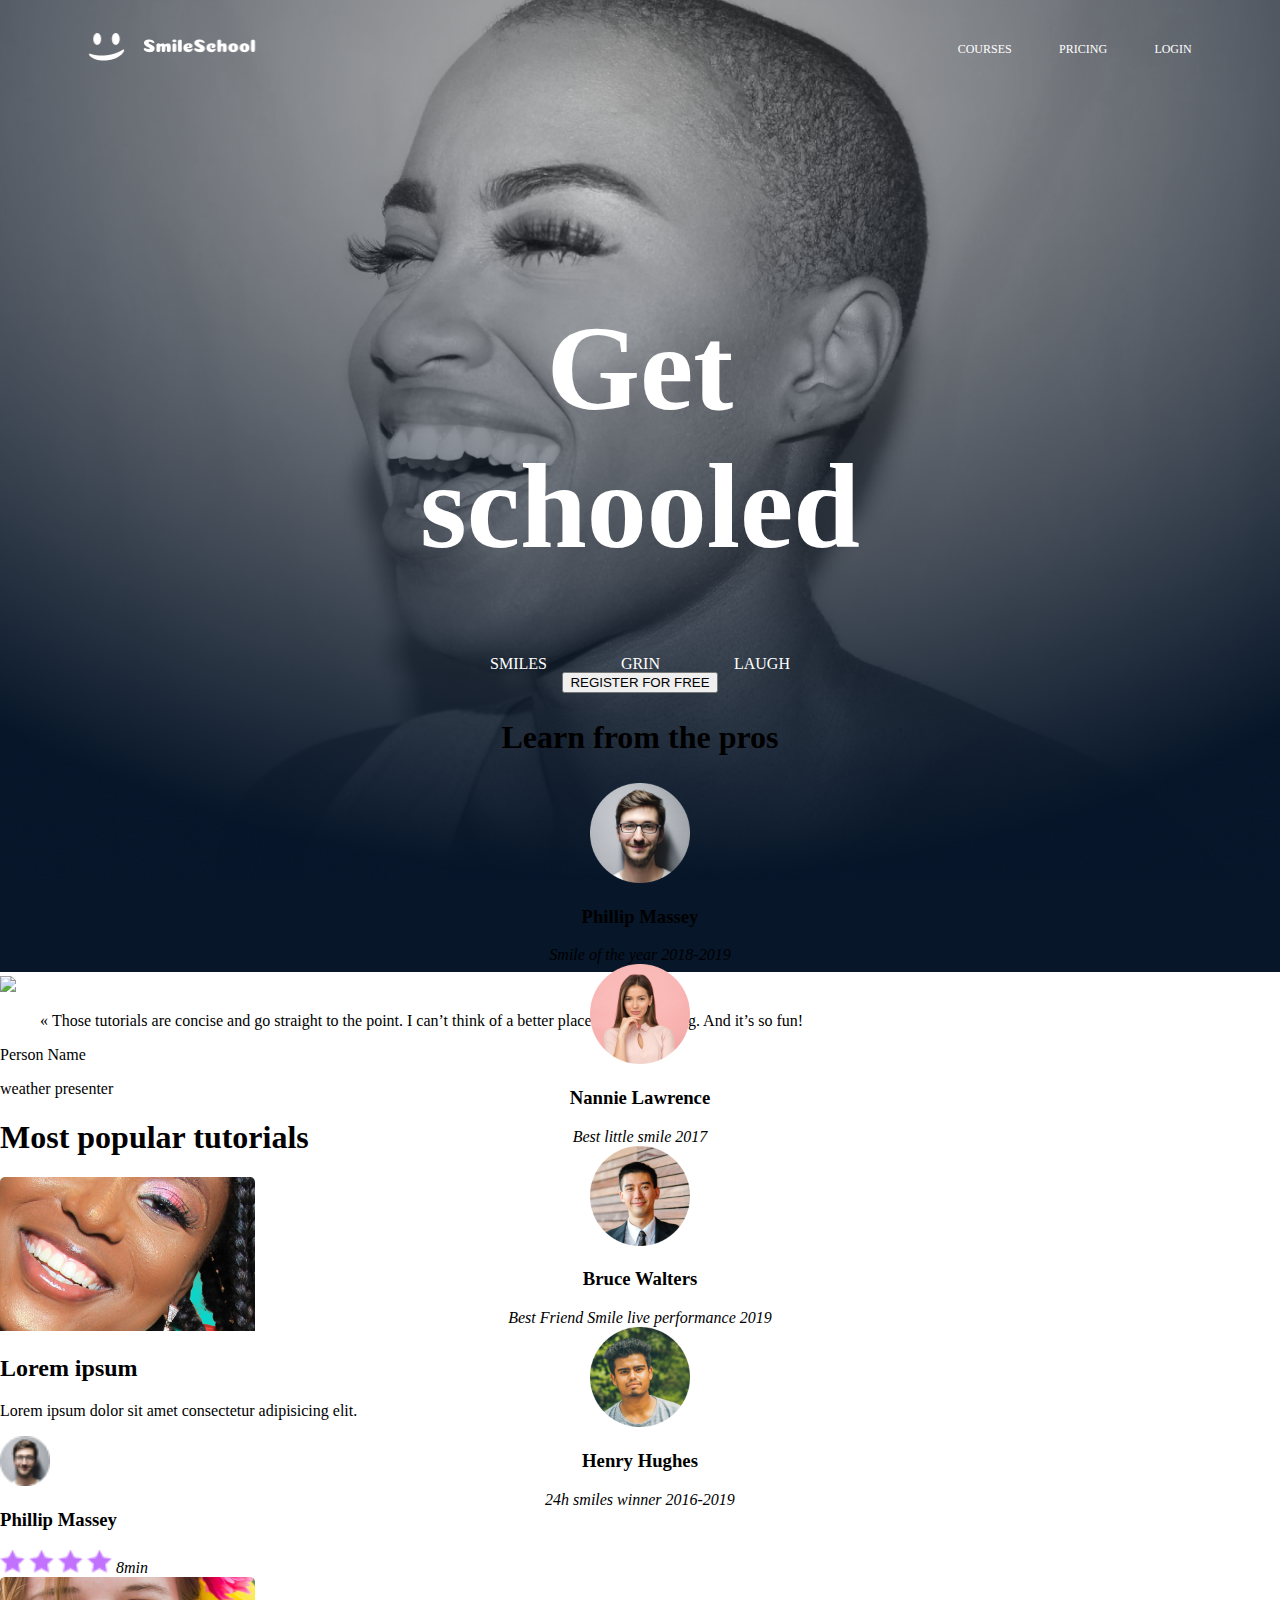
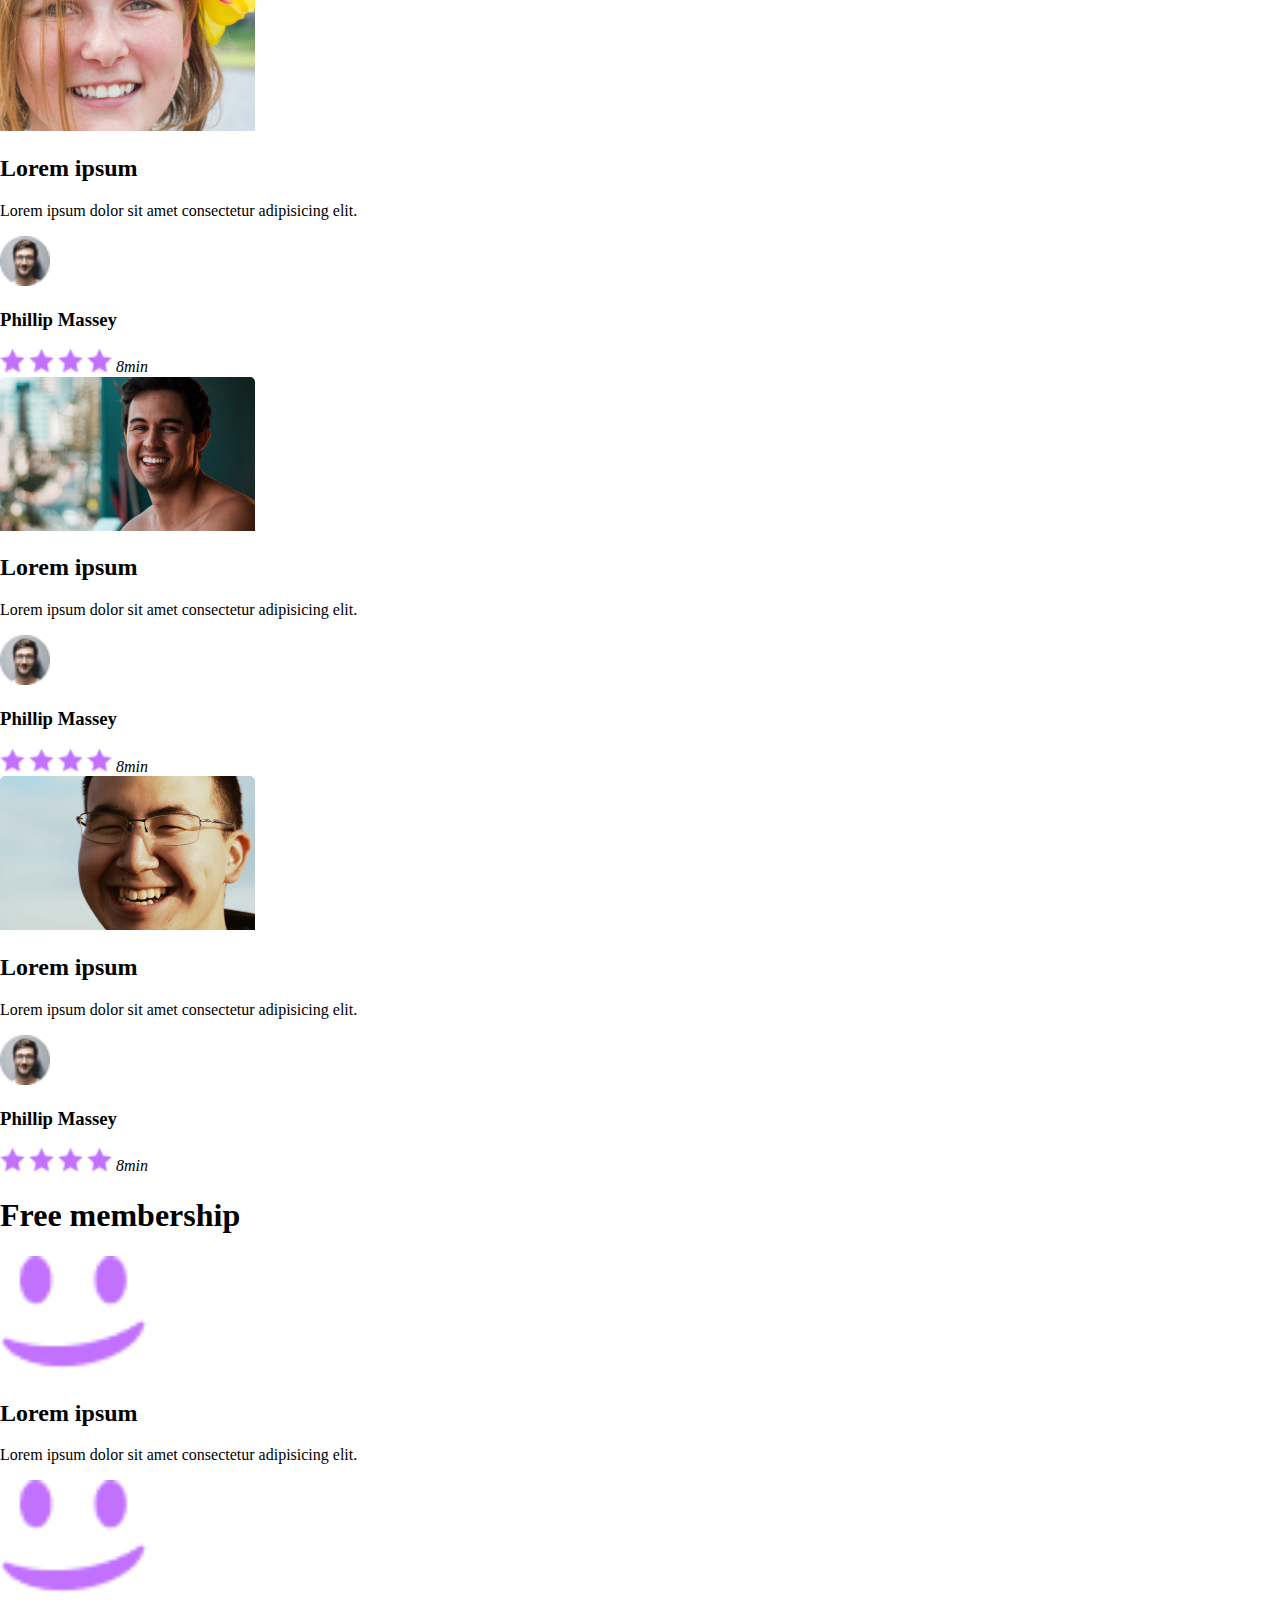
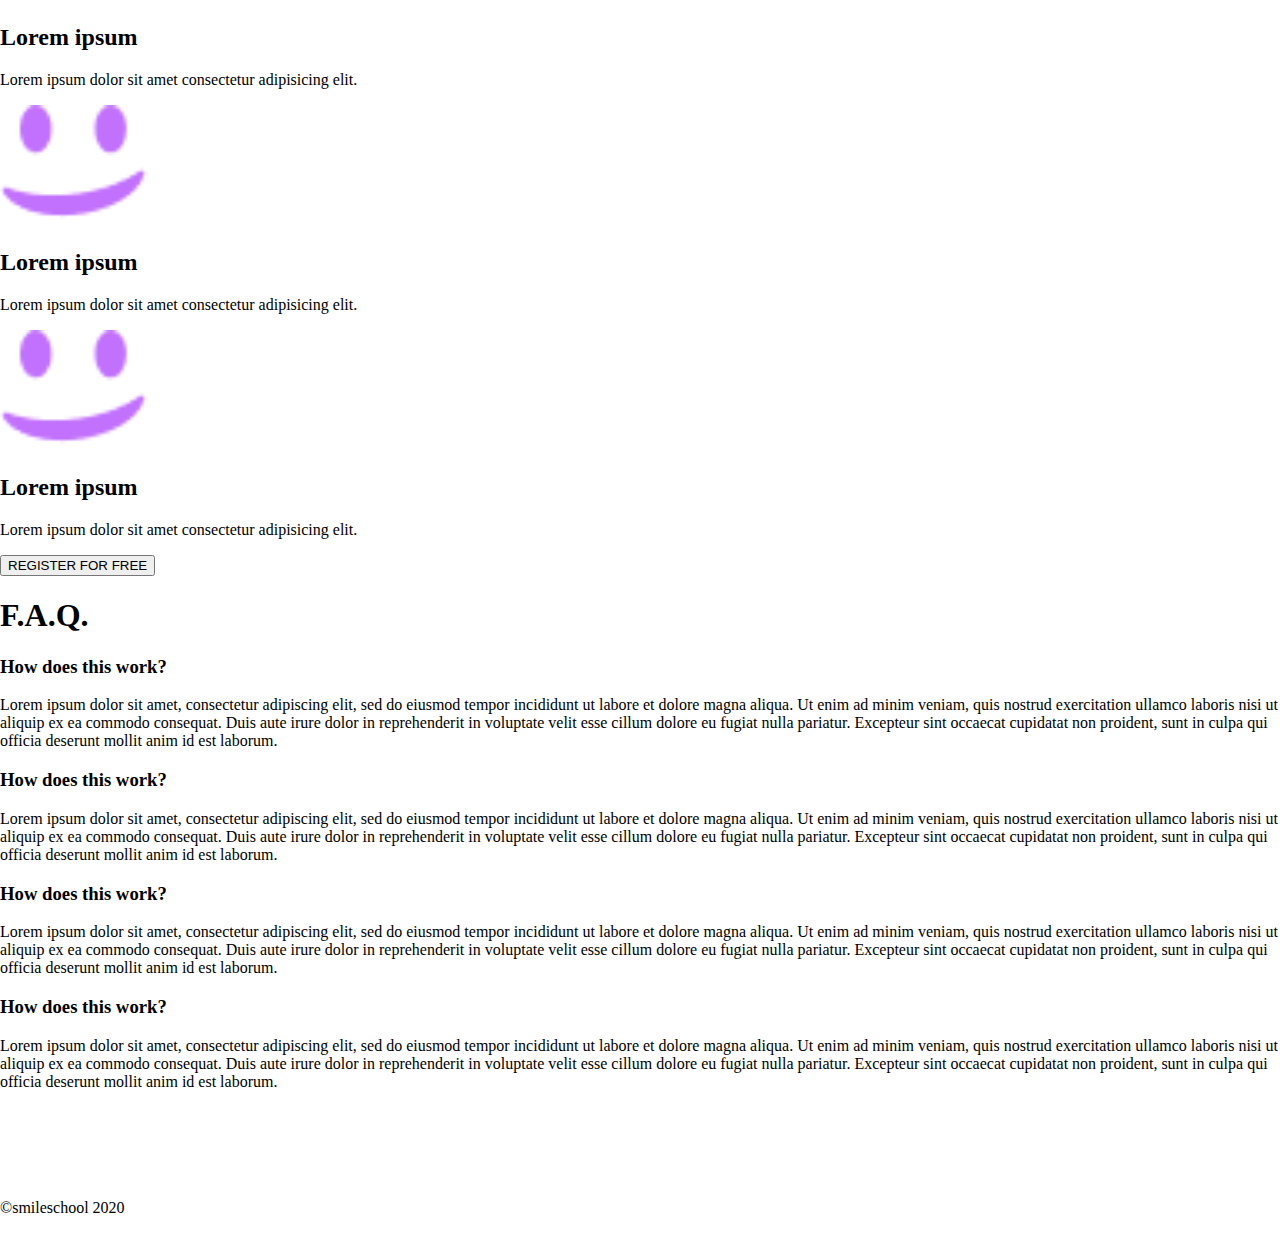
==== html_advanced/index.html @ 53e91752 "html_advanced Tasks: (0, 1, 2, 3, 4, 5)" ====
<!DOCTYPE html>
<html lang="en">
<head>
    <meta charset="UTF-8">
    <meta name="viewport" content="width=device-width, initial-scale=1.0">
    <title>Document</title>
    <style>
        @font-face {
            font-family: 'Source Sans Pro';
            src: url('../fonts/SourceSansPro-Regular.ttf');
        }
        @font-face {
            font-family: 'Source Sans Pro Bold';
            src: url('../fonts/SourceSansPro-Bold.ttf');
        }
        @font-face {
            font-family: 'Spin Cycle OT';
            src: url('../fonts/spincycle_ot.otf');
        }
        body {
            margin: 0;
            padding: 0;
        }
        #header-navbar {
            position: absolute;
            display: flex;
            justify-content: space-between;
            align-items: center;
            margin: 0;
            padding: 0;
            left: 50%;
            transform: translateX(-50%);
            top: 35.02px;
            width: 1103.41px;
            height: 29.46px;
        }
        #header-navbar-links {
            display: flex;
            justify-content: space-between;
            align-items: center;
            width: 234px;
            height: 15px;
        }
        #header-navbar-links-item {
            display: flex;
            justify-content: space-between;
            align-items: center;
            height: 15px;
            font-family: 'Source Sans Pro Bold';
            color: white;
            text-decoration: none;
            font-size: 12px;
        }
        #header-section {
            position: absolute;
            display: flex;
            flex-direction: column;
            align-items: center;
            left: 50%;
            transform: translateX(-50%);
            top: 220px;
            height: 29.46px;
            text-align: center;
        }
        #header-section-items {
            display: flex;
            justify-content: space-between;
            align-items: center;
            width: 300px;
            height: 15px;
        }
        #header-section-text {
            font-family: 'Source Sans Pro Bold';
            color: white;
            font-size: 16px;
            text-decoration: none;
        }
    </style>
</head>
<body>
    <header>
        <img src="../images/header-background.png" alt="header-background" width="100%" height="100%">
        <div id="header-navbar">
            <a href="#">
                <img src="../images/logo.png" alt="top-image" width="167px">
            </a>
            <div id="header-navbar-links">
                <a id="header-navbar-links-item" href="https://github.com/JustGodWork/">COURSES</a>
                <a id="header-navbar-links-item" href="https://github.com/JustGodWork/holberton-web-development/">PRICING</a>
                <a id="header-navbar-links-item" href="https://www.zerod.fr">LOGIN</a>
            </div>
        </div>
        <section id="header-section">
            <h1 style="font-size: 120px; color: white;">Get schooled</h1>
            <div id="header-section-items">
                <a id="header-section-text"href="#">SMILES</a>
                <a id="header-section-text"href="#">GRIN</a>
                <a id="header-section-text"href="#">LAUGH</a>
            </div>
            <!-- TODO: Add button style -->
            <button>REGISTER FOR FREE</button>
            <!-- TODO: Add styling to this div -->
            <main>
                <h2 style="font-size: 32px;">Learn from the pros</h2>
                <div>
                    <div>
                        <img src="../images/pro1.png" width="100px">
                        <div>
                            <h3>Phillip Massey</h3>
                            <em>Smile of the year 2018-2019</em>
                        </div>
                    </div>
                    <div>
                        <img src="../images/pro2.png" width="100px">
                        <div>
                            <h3>Nannie Lawrence</h3>
                            <em>Best little smile 2017</em>
                        </div>
                    </div>
                    <div>
                        <img src="../images/pro3.png" width="100px">
                        <div>
                            <h3>Bruce Walters</h3>
                            <em>Best Friend Smile live performance 2019</em>
                        </div>
                    </div>
                    <div>
                        <img src="../images/pro4.png" width="100px">
                        <div>
                            <h3>Henry Hughes</h3>
                            <em>24h smiles winner 2016-2019</em>
                        </div>
                    </div>
                </div>
            </main>
        </section>
        <!-- TODO: Make styling for all below -->
        <main>
            <section>
                <div>
                    <img src="../images/Drummer.jpg" width="100px">
                </div>
                <div>
                    <blockquote>
                        « Those tutorials are concise and go straight to the point. I can’t think of a better place to learn smiling. And it’s so fun!
                    </blockquote>
                    <p>Person Name</p>
                    <p>weather presenter</p>
                </div>
            </section>
        </main>
    </header>
    <section>
        <h1>Most popular tutorials</h1>
        <div>
            <div>
                <img src="../images/preview1.png">
                <h2>Lorem ipsum</h2>
                <p>Lorem ipsum dolor sit amet consectetur adipisicing elit.</p>
                <div>
                    <img src="../images/avatar1.png" width="50px">
                    <h3>Phillip Massey</h3>
                </div>
                <div>
                    <img src="../images/star.png" width="25px">
                    <img src="../images/star.png" width="25px">
                    <img src="../images/star.png" width="25px">
                    <img src="../images/star.png" width="25px">
                    <em>8min</em>
                </div>
            </div>
            <div>
                <img src="../images/preview2.png">
                <h2>Lorem ipsum</h2>
                <p>Lorem ipsum dolor sit amet consectetur adipisicing elit.</p>
                <div>
                    <img src="../images/avatar2.png" width="50px">
                    <h3>Phillip Massey</h3>
                </div>
                <div>
                    <img src="../images/star.png" width="25px">
                    <img src="../images/star.png" width="25px">
                    <img src="../images/star.png" width="25px">
                    <img src="../images/star.png" width="25px">
                    <em>8min</em>
                </div>
            </div>
            <div>
                <img src="../images/preview3.png">
                <h2>Lorem ipsum</h2>
                <p>Lorem ipsum dolor sit amet consectetur adipisicing elit.</p>
                <div>
                    <img src="../images/avatar3.png" width="50px">
                    <h3>Phillip Massey</h3>
                </div>
                <div>
                    <img src="../images/star.png" width="25px">
                    <img src="../images/star.png" width="25px">
                    <img src="../images/star.png" width="25px">
                    <img src="../images/star.png" width="25px">
                    <em>8min</em>
                </div>
            </div>
            <div>
                <img src="../images/preview4.png">
                <h2>Lorem ipsum</h2>
                <p>Lorem ipsum dolor sit amet consectetur adipisicing elit.</p>
                <div>
                    <img src="../images/avatar4.png" width="50px">
                    <h3>Phillip Massey</h3>
                </div>
                <div>
                    <img src="../images/star.png" width="25px">
                    <img src="../images/star.png" width="25px">
                    <img src="../images/star.png" width="25px">
                    <img src="../images/star.png" width="25px">
                    <em>8min</em>
                </div>
            </div>
        </div>
    </section>
    <section>
        <h1>Free membership</h1>
        <div>
            <img src="../images/smile.png" width="150px">
            <h2>Lorem ipsum</h2>
            <p>Lorem ipsum dolor sit amet consectetur adipisicing elit.</p>
        </div>
        <div>
            <img src="../images/smile.png" width="150px">
            <h2>Lorem ipsum</h2>
            <p>Lorem ipsum dolor sit amet consectetur adipisicing elit.</p>
        </div>
        <div>
            <img src="../images/smile.png" width="150px">
            <h2>Lorem ipsum</h2>
            <p>Lorem ipsum dolor sit amet consectetur adipisicing elit.</p>
        </div>
        <div>
            <img src="../images/smile.png" width="150px">
            <h2>Lorem ipsum</h2>
            <p>Lorem ipsum dolor sit amet consectetur adipisicing elit.</p>
        </div>
        <button>REGISTER FOR FREE</button>
    </section>
    <section>
        <h1>F.A.Q.</h1>
        <div>
            <div>
                <div>
                    <h3>How does this work?</h3>
                    <p>Lorem ipsum dolor sit amet, consectetur adipiscing elit, sed do eiusmod tempor incididunt ut labore et dolore magna aliqua. Ut enim ad minim veniam, quis nostrud exercitation ullamco laboris nisi ut aliquip ex ea commodo consequat. Duis aute irure dolor in reprehenderit in voluptate velit esse cillum dolore eu fugiat nulla pariatur. Excepteur sint occaecat cupidatat non proident, sunt in culpa qui officia deserunt mollit anim id est laborum.</p>
                </div>
                <div>
                    <h3>How does this work?</h3>
                    <p>Lorem ipsum dolor sit amet, consectetur adipiscing elit, sed do eiusmod tempor incididunt ut labore et dolore magna aliqua. Ut enim ad minim veniam, quis nostrud exercitation ullamco laboris nisi ut aliquip ex ea commodo consequat. Duis aute irure dolor in reprehenderit in voluptate velit esse cillum dolore eu fugiat nulla pariatur. Excepteur sint occaecat cupidatat non proident, sunt in culpa qui officia deserunt mollit anim id est laborum.</p>
                </div>
            </div>
            <div>
                <div>
                    <h3>How does this work?</h3>
                    <p>Lorem ipsum dolor sit amet, consectetur adipiscing elit, sed do eiusmod tempor incididunt ut labore et dolore magna aliqua. Ut enim ad minim veniam, quis nostrud exercitation ullamco laboris nisi ut aliquip ex ea commodo consequat. Duis aute irure dolor in reprehenderit in voluptate velit esse cillum dolore eu fugiat nulla pariatur. Excepteur sint occaecat cupidatat non proident, sunt in culpa qui officia deserunt mollit anim id est laborum.</p>
                </div>
                <div>
                    <h3>How does this work?</h3>
                    <p>Lorem ipsum dolor sit amet, consectetur adipiscing elit, sed do eiusmod tempor incididunt ut labore et dolore magna aliqua. Ut enim ad minim veniam, quis nostrud exercitation ullamco laboris nisi ut aliquip ex ea commodo consequat. Duis aute irure dolor in reprehenderit in voluptate velit esse cillum dolore eu fugiat nulla pariatur. Excepteur sint occaecat cupidatat non proident, sunt in culpa qui officia deserunt mollit anim id est laborum.</p>
                </div>
            </div>
        </div>
    </section>
    <footer>
        <div class="footer-content">
            <div class="footer-block">
                <img src="../images/logo.png" alt="footer-image" width="100px">
                <div class="footer-links">
                    <a href="#"><img src="../images/facebook_logo.png" alt="facebook" width="50px"></a>
                    <a href="#"><img src="../images/twitter_logo.png" alt="twitter" width="50px"></a>
                    <a href="#"><img src="../images/instagram_logo.png" alt="instagram" width="50px"></a>
                </div>
            </div>
            <p class="footer-text">©smileschool 2020</p>
        </div>
    </footer>
</body>
</html>
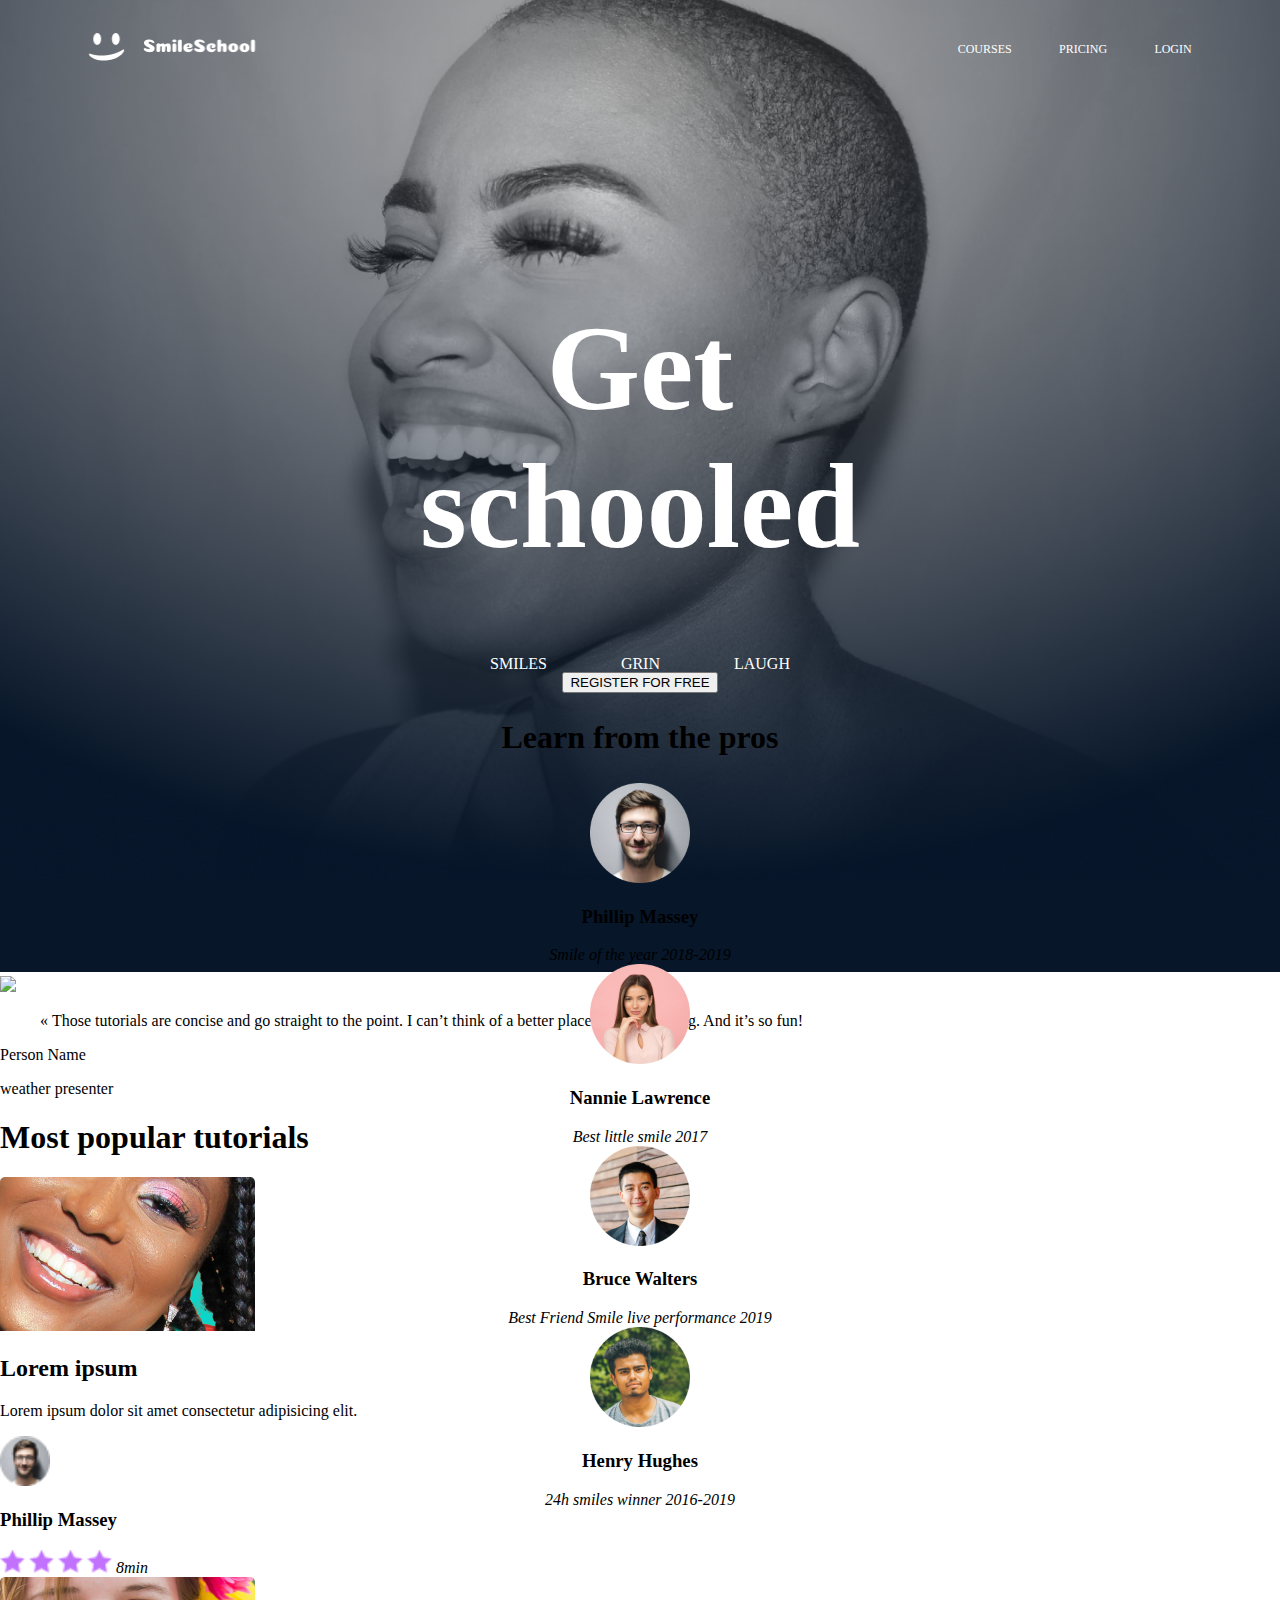
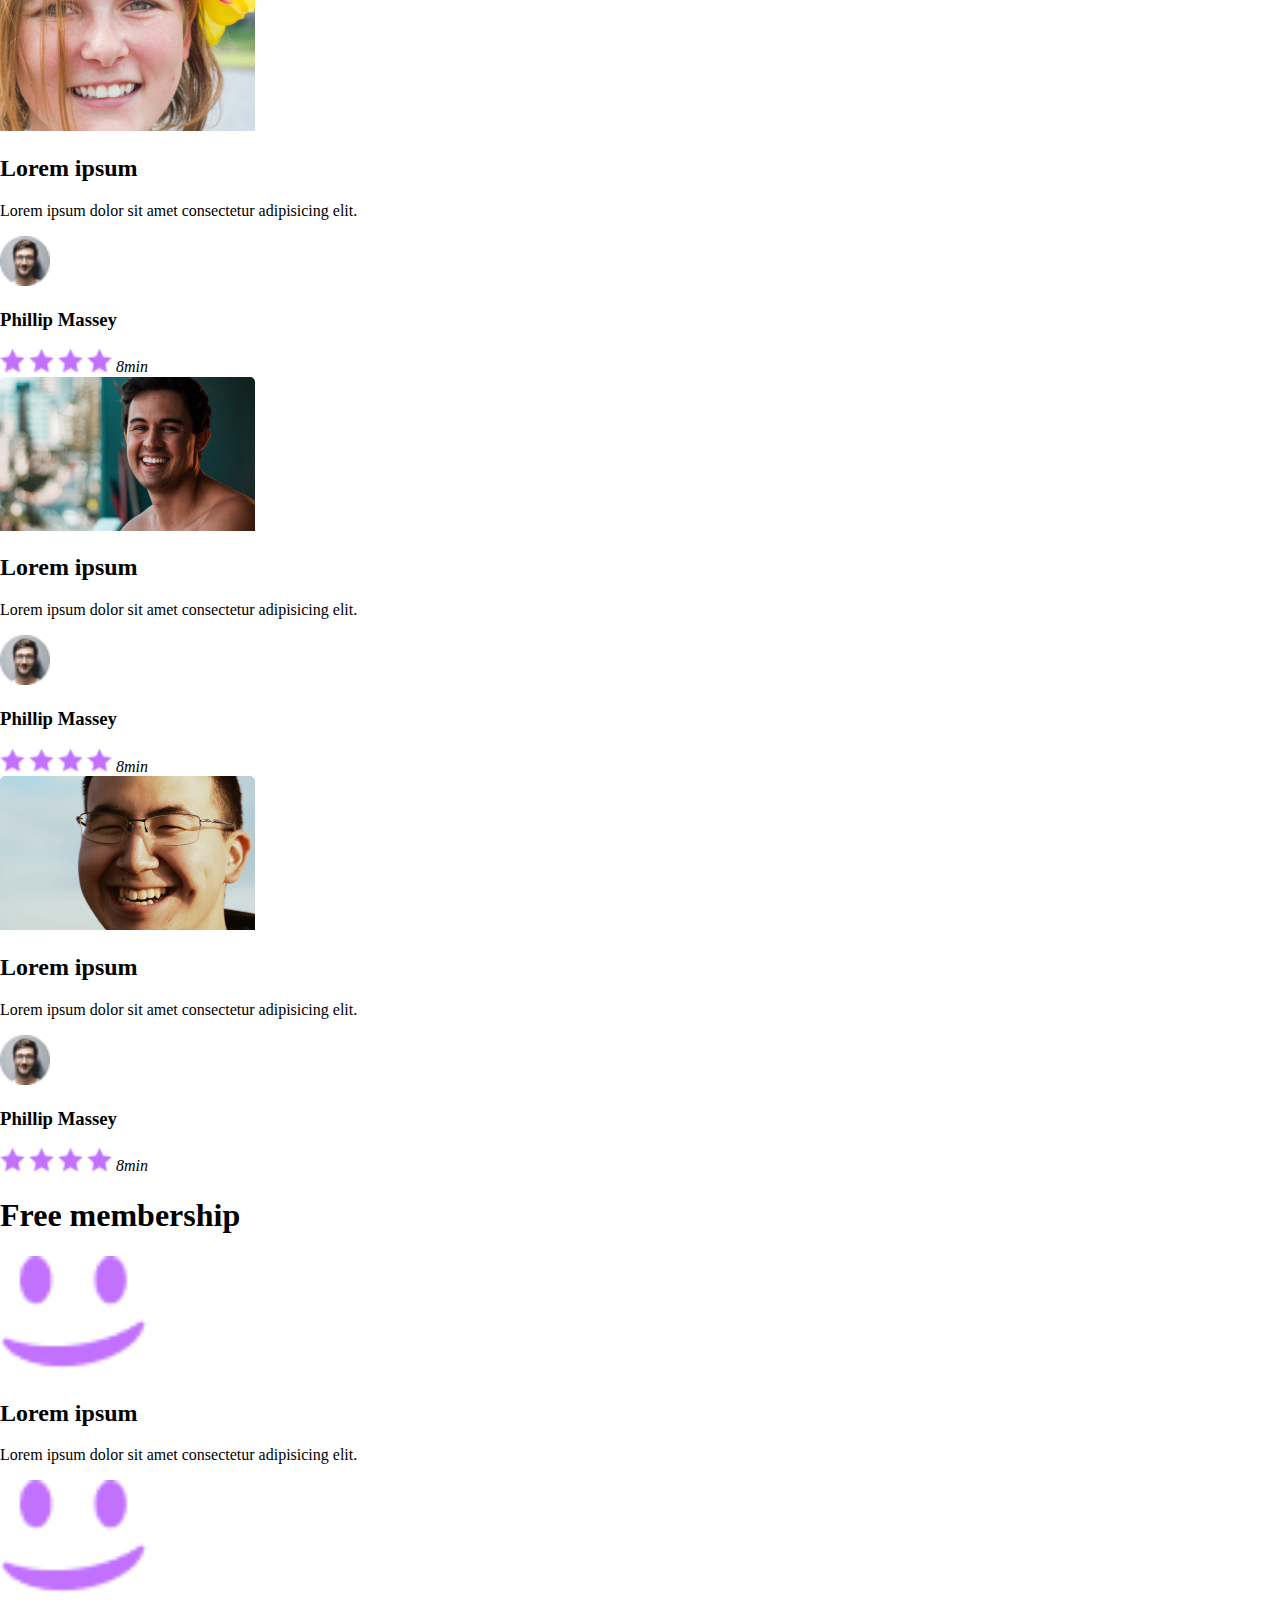
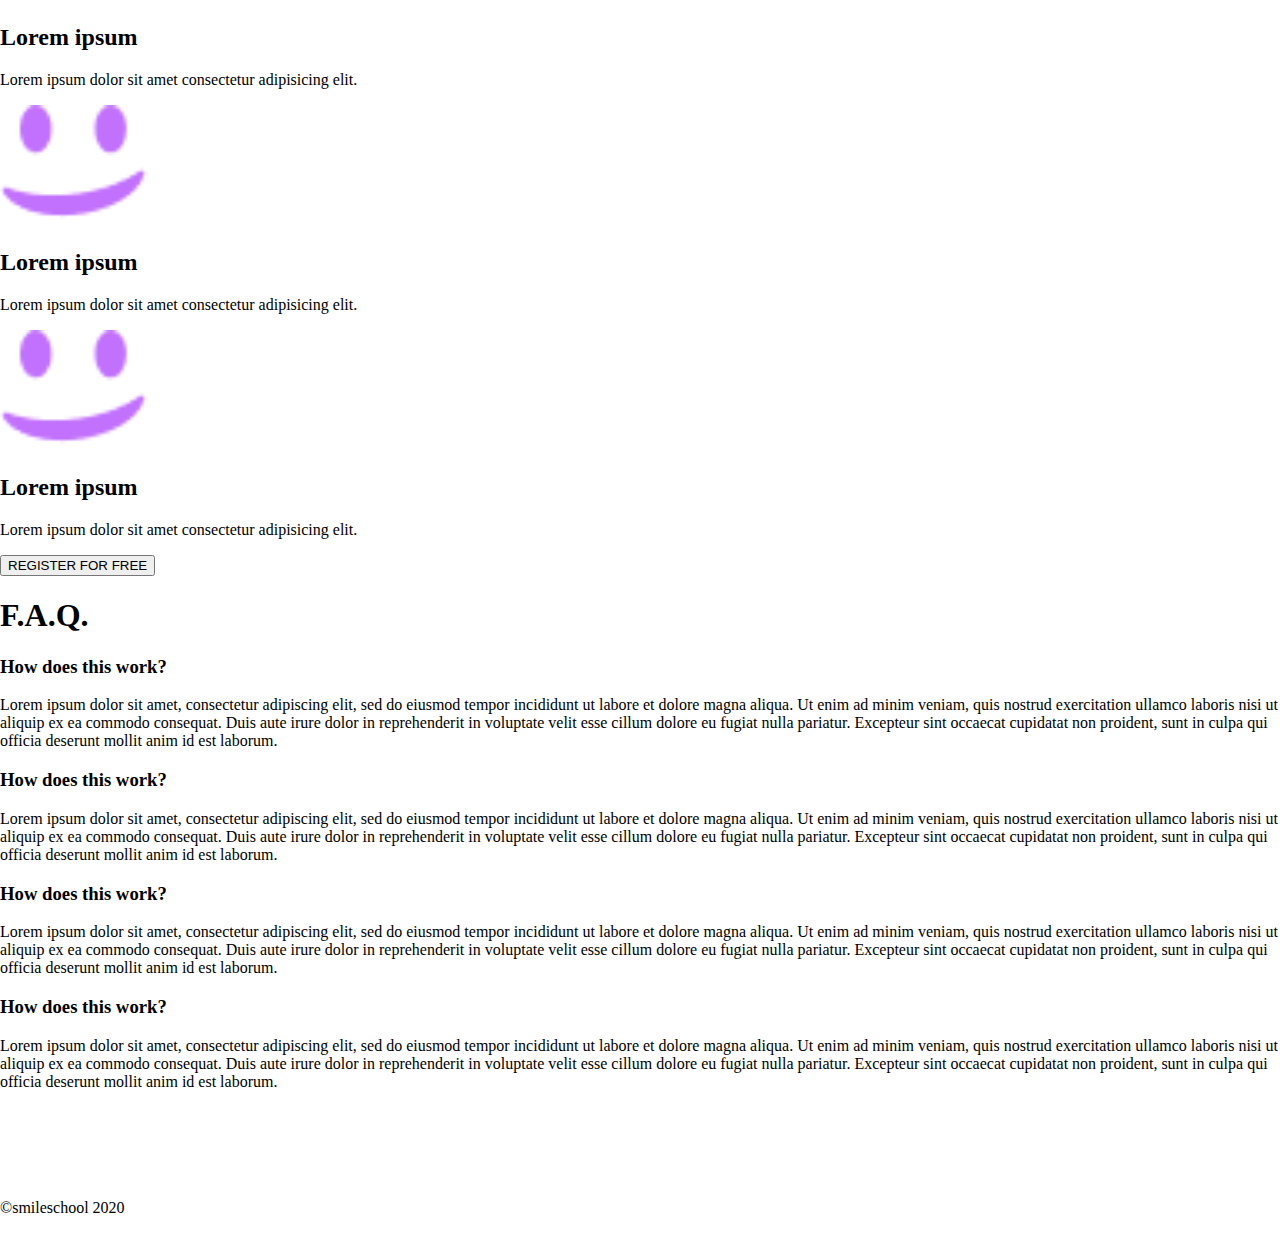
==== commit 0c157fb4: "Fix multiple main element" ====
--- a/html_advanced/index.html
+++ b/html_advanced/index.html
@@ -100,174 +100,172 @@
             <!-- TODO: Add button style -->
             <button>REGISTER FOR FREE</button>
             <!-- TODO: Add styling to this div -->
-            <main>
-                <h2 style="font-size: 32px;">Learn from the pros</h2>
-                <div>
-                    <div>
-                        <img src="../images/pro1.png" width="100px">
-                        <div>
-                            <h3>Phillip Massey</h3>
-                            <em>Smile of the year 2018-2019</em>
-                        </div>
-                    </div>
-                    <div>
-                        <img src="../images/pro2.png" width="100px">
-                        <div>
-                            <h3>Nannie Lawrence</h3>
-                            <em>Best little smile 2017</em>
-                        </div>
-                    </div>
-                    <div>
-                        <img src="../images/pro3.png" width="100px">
-                        <div>
-                            <h3>Bruce Walters</h3>
-                            <em>Best Friend Smile live performance 2019</em>
-                        </div>
-                    </div>
-                    <div>
-                        <img src="../images/pro4.png" width="100px">
-                        <div>
-                            <h3>Henry Hughes</h3>
-                            <em>24h smiles winner 2016-2019</em>
-                        </div>
-                    </div>
-                </div>
-            </main>
+            <h2 style="font-size: 32px;">Learn from the pros</h2>
+            <div>
+                <div>
+                    <img src="../images/pro1.png" width="100px">
+                    <div>
+                        <h3>Phillip Massey</h3>
+                        <em>Smile of the year 2018-2019</em>
+                    </div>
+                </div>
+                <div>
+                    <img src="../images/pro2.png" width="100px">
+                    <div>
+                        <h3>Nannie Lawrence</h3>
+                        <em>Best little smile 2017</em>
+                    </div>
+                </div>
+                <div>
+                    <img src="../images/pro3.png" width="100px">
+                    <div>
+                        <h3>Bruce Walters</h3>
+                        <em>Best Friend Smile live performance 2019</em>
+                    </div>
+                </div>
+                <div>
+                    <img src="../images/pro4.png" width="100px">
+                    <div>
+                        <h3>Henry Hughes</h3>
+                        <em>24h smiles winner 2016-2019</em>
+                    </div>
+                </div>
+            </div>
         </section>
         <!-- TODO: Make styling for all below -->
-        <main>
-            <section>
-                <div>
-                    <img src="../images/Drummer.jpg" width="100px">
-                </div>
-                <div>
-                    <blockquote>
-                        « Those tutorials are concise and go straight to the point. I can’t think of a better place to learn smiling. And it’s so fun!
-                    </blockquote>
-                    <p>Person Name</p>
-                    <p>weather presenter</p>
-                </div>
-            </section>
-        </main>
     </header>
-    <section>
-        <h1>Most popular tutorials</h1>
-        <div>
-            <div>
-                <img src="../images/preview1.png">
-                <h2>Lorem ipsum</h2>
-                <p>Lorem ipsum dolor sit amet consectetur adipisicing elit.</p>
-                <div>
-                    <img src="../images/avatar1.png" width="50px">
-                    <h3>Phillip Massey</h3>
-                </div>
-                <div>
-                    <img src="../images/star.png" width="25px">
-                    <img src="../images/star.png" width="25px">
-                    <img src="../images/star.png" width="25px">
-                    <img src="../images/star.png" width="25px">
-                    <em>8min</em>
-                </div>
-            </div>
-            <div>
-                <img src="../images/preview2.png">
-                <h2>Lorem ipsum</h2>
-                <p>Lorem ipsum dolor sit amet consectetur adipisicing elit.</p>
-                <div>
-                    <img src="../images/avatar2.png" width="50px">
-                    <h3>Phillip Massey</h3>
-                </div>
-                <div>
-                    <img src="../images/star.png" width="25px">
-                    <img src="../images/star.png" width="25px">
-                    <img src="../images/star.png" width="25px">
-                    <img src="../images/star.png" width="25px">
-                    <em>8min</em>
-                </div>
-            </div>
-            <div>
-                <img src="../images/preview3.png">
-                <h2>Lorem ipsum</h2>
-                <p>Lorem ipsum dolor sit amet consectetur adipisicing elit.</p>
-                <div>
-                    <img src="../images/avatar3.png" width="50px">
-                    <h3>Phillip Massey</h3>
-                </div>
-                <div>
-                    <img src="../images/star.png" width="25px">
-                    <img src="../images/star.png" width="25px">
-                    <img src="../images/star.png" width="25px">
-                    <img src="../images/star.png" width="25px">
-                    <em>8min</em>
-                </div>
-            </div>
-            <div>
-                <img src="../images/preview4.png">
-                <h2>Lorem ipsum</h2>
-                <p>Lorem ipsum dolor sit amet consectetur adipisicing elit.</p>
-                <div>
-                    <img src="../images/avatar4.png" width="50px">
-                    <h3>Phillip Massey</h3>
-                </div>
-                <div>
-                    <img src="../images/star.png" width="25px">
-                    <img src="../images/star.png" width="25px">
-                    <img src="../images/star.png" width="25px">
-                    <img src="../images/star.png" width="25px">
-                    <em>8min</em>
-                </div>
-            </div>
-        </div>
-    </section>
-    <section>
-        <h1>Free membership</h1>
-        <div>
-            <img src="../images/smile.png" width="150px">
-            <h2>Lorem ipsum</h2>
-            <p>Lorem ipsum dolor sit amet consectetur adipisicing elit.</p>
-        </div>
-        <div>
-            <img src="../images/smile.png" width="150px">
-            <h2>Lorem ipsum</h2>
-            <p>Lorem ipsum dolor sit amet consectetur adipisicing elit.</p>
-        </div>
-        <div>
-            <img src="../images/smile.png" width="150px">
-            <h2>Lorem ipsum</h2>
-            <p>Lorem ipsum dolor sit amet consectetur adipisicing elit.</p>
-        </div>
-        <div>
-            <img src="../images/smile.png" width="150px">
-            <h2>Lorem ipsum</h2>
-            <p>Lorem ipsum dolor sit amet consectetur adipisicing elit.</p>
-        </div>
-        <button>REGISTER FOR FREE</button>
-    </section>
-    <section>
-        <h1>F.A.Q.</h1>
-        <div>
-            <div>
-                <div>
-                    <h3>How does this work?</h3>
-                    <p>Lorem ipsum dolor sit amet, consectetur adipiscing elit, sed do eiusmod tempor incididunt ut labore et dolore magna aliqua. Ut enim ad minim veniam, quis nostrud exercitation ullamco laboris nisi ut aliquip ex ea commodo consequat. Duis aute irure dolor in reprehenderit in voluptate velit esse cillum dolore eu fugiat nulla pariatur. Excepteur sint occaecat cupidatat non proident, sunt in culpa qui officia deserunt mollit anim id est laborum.</p>
-                </div>
-                <div>
-                    <h3>How does this work?</h3>
-                    <p>Lorem ipsum dolor sit amet, consectetur adipiscing elit, sed do eiusmod tempor incididunt ut labore et dolore magna aliqua. Ut enim ad minim veniam, quis nostrud exercitation ullamco laboris nisi ut aliquip ex ea commodo consequat. Duis aute irure dolor in reprehenderit in voluptate velit esse cillum dolore eu fugiat nulla pariatur. Excepteur sint occaecat cupidatat non proident, sunt in culpa qui officia deserunt mollit anim id est laborum.</p>
-                </div>
-            </div>
-            <div>
-                <div>
-                    <h3>How does this work?</h3>
-                    <p>Lorem ipsum dolor sit amet, consectetur adipiscing elit, sed do eiusmod tempor incididunt ut labore et dolore magna aliqua. Ut enim ad minim veniam, quis nostrud exercitation ullamco laboris nisi ut aliquip ex ea commodo consequat. Duis aute irure dolor in reprehenderit in voluptate velit esse cillum dolore eu fugiat nulla pariatur. Excepteur sint occaecat cupidatat non proident, sunt in culpa qui officia deserunt mollit anim id est laborum.</p>
-                </div>
-                <div>
-                    <h3>How does this work?</h3>
-                    <p>Lorem ipsum dolor sit amet, consectetur adipiscing elit, sed do eiusmod tempor incididunt ut labore et dolore magna aliqua. Ut enim ad minim veniam, quis nostrud exercitation ullamco laboris nisi ut aliquip ex ea commodo consequat. Duis aute irure dolor in reprehenderit in voluptate velit esse cillum dolore eu fugiat nulla pariatur. Excepteur sint occaecat cupidatat non proident, sunt in culpa qui officia deserunt mollit anim id est laborum.</p>
-                </div>
-            </div>
-        </div>
-    </section>
+    <main>
+        <section>
+            <div>
+                <img src="../images/Drummer.jpg" width="100px">
+            </div>
+            <div>
+                <blockquote>
+                    « Those tutorials are concise and go straight to the point. I can’t think of a better place to learn smiling. And it’s so fun!
+                </blockquote>
+                <p>Person Name</p>
+                <p>weather presenter</p>
+            </div>
+        </section>
+        <section>
+            <h1>Most popular tutorials</h1>
+            <div>
+                <div>
+                    <img src="../images/preview1.png">
+                    <h2>Lorem ipsum</h2>
+                    <p>Lorem ipsum dolor sit amet consectetur adipisicing elit.</p>
+                    <div>
+                        <img src="../images/avatar1.png" width="50px">
+                        <h3>Phillip Massey</h3>
+                    </div>
+                    <div>
+                        <img src="../images/star.png" width="25px">
+                        <img src="../images/star.png" width="25px">
+                        <img src="../images/star.png" width="25px">
+                        <img src="../images/star.png" width="25px">
+                        <em>8min</em>
+                    </div>
+                </div>
+                <div>
+                    <img src="../images/preview2.png">
+                    <h2>Lorem ipsum</h2>
+                    <p>Lorem ipsum dolor sit amet consectetur adipisicing elit.</p>
+                    <div>
+                        <img src="../images/avatar2.png" width="50px">
+                        <h3>Phillip Massey</h3>
+                    </div>
+                    <div>
+                        <img src="../images/star.png" width="25px">
+                        <img src="../images/star.png" width="25px">
+                        <img src="../images/star.png" width="25px">
+                        <img src="../images/star.png" width="25px">
+                        <em>8min</em>
+                    </div>
+                </div>
+                <div>
+                    <img src="../images/preview3.png">
+                    <h2>Lorem ipsum</h2>
+                    <p>Lorem ipsum dolor sit amet consectetur adipisicing elit.</p>
+                    <div>
+                        <img src="../images/avatar3.png" width="50px">
+                        <h3>Phillip Massey</h3>
+                    </div>
+                    <div>
+                        <img src="../images/star.png" width="25px">
+                        <img src="../images/star.png" width="25px">
+                        <img src="../images/star.png" width="25px">
+                        <img src="../images/star.png" width="25px">
+                        <em>8min</em>
+                    </div>
+                </div>
+                <div>
+                    <img src="../images/preview4.png">
+                    <h2>Lorem ipsum</h2>
+                    <p>Lorem ipsum dolor sit amet consectetur adipisicing elit.</p>
+                    <div>
+                        <img src="../images/avatar4.png" width="50px">
+                        <h3>Phillip Massey</h3>
+                    </div>
+                    <div>
+                        <img src="../images/star.png" width="25px">
+                        <img src="../images/star.png" width="25px">
+                        <img src="../images/star.png" width="25px">
+                        <img src="../images/star.png" width="25px">
+                        <em>8min</em>
+                    </div>
+                </div>
+            </div>
+        </section>
+        <section>
+            <h1>Free membership</h1>
+            <div>
+                <img src="../images/smile.png" width="150px">
+                <h2>Lorem ipsum</h2>
+                <p>Lorem ipsum dolor sit amet consectetur adipisicing elit.</p>
+            </div>
+            <div>
+                <img src="../images/smile.png" width="150px">
+                <h2>Lorem ipsum</h2>
+                <p>Lorem ipsum dolor sit amet consectetur adipisicing elit.</p>
+            </div>
+            <div>
+                <img src="../images/smile.png" width="150px">
+                <h2>Lorem ipsum</h2>
+                <p>Lorem ipsum dolor sit amet consectetur adipisicing elit.</p>
+            </div>
+            <div>
+                <img src="../images/smile.png" width="150px">
+                <h2>Lorem ipsum</h2>
+                <p>Lorem ipsum dolor sit amet consectetur adipisicing elit.</p>
+            </div>
+            <button>REGISTER FOR FREE</button>
+        </section>
+        <section>
+            <h1>F.A.Q.</h1>
+            <div>
+                <div>
+                    <div>
+                        <h3>How does this work?</h3>
+                        <p>Lorem ipsum dolor sit amet, consectetur adipiscing elit, sed do eiusmod tempor incididunt ut labore et dolore magna aliqua. Ut enim ad minim veniam, quis nostrud exercitation ullamco laboris nisi ut aliquip ex ea commodo consequat. Duis aute irure dolor in reprehenderit in voluptate velit esse cillum dolore eu fugiat nulla pariatur. Excepteur sint occaecat cupidatat non proident, sunt in culpa qui officia deserunt mollit anim id est laborum.</p>
+                    </div>
+                    <div>
+                        <h3>How does this work?</h3>
+                        <p>Lorem ipsum dolor sit amet, consectetur adipiscing elit, sed do eiusmod tempor incididunt ut labore et dolore magna aliqua. Ut enim ad minim veniam, quis nostrud exercitation ullamco laboris nisi ut aliquip ex ea commodo consequat. Duis aute irure dolor in reprehenderit in voluptate velit esse cillum dolore eu fugiat nulla pariatur. Excepteur sint occaecat cupidatat non proident, sunt in culpa qui officia deserunt mollit anim id est laborum.</p>
+                    </div>
+                </div>
+                <div>
+                    <div>
+                        <h3>How does this work?</h3>
+                        <p>Lorem ipsum dolor sit amet, consectetur adipiscing elit, sed do eiusmod tempor incididunt ut labore et dolore magna aliqua. Ut enim ad minim veniam, quis nostrud exercitation ullamco laboris nisi ut aliquip ex ea commodo consequat. Duis aute irure dolor in reprehenderit in voluptate velit esse cillum dolore eu fugiat nulla pariatur. Excepteur sint occaecat cupidatat non proident, sunt in culpa qui officia deserunt mollit anim id est laborum.</p>
+                    </div>
+                    <div>
+                        <h3>How does this work?</h3>
+                        <p>Lorem ipsum dolor sit amet, consectetur adipiscing elit, sed do eiusmod tempor incididunt ut labore et dolore magna aliqua. Ut enim ad minim veniam, quis nostrud exercitation ullamco laboris nisi ut aliquip ex ea commodo consequat. Duis aute irure dolor in reprehenderit in voluptate velit esse cillum dolore eu fugiat nulla pariatur. Excepteur sint occaecat cupidatat non proident, sunt in culpa qui officia deserunt mollit anim id est laborum.</p>
+                    </div>
+                </div>
+            </div>
+        </section>
+    </main>
     <footer>
         <div class="footer-content">
             <div class="footer-block">
